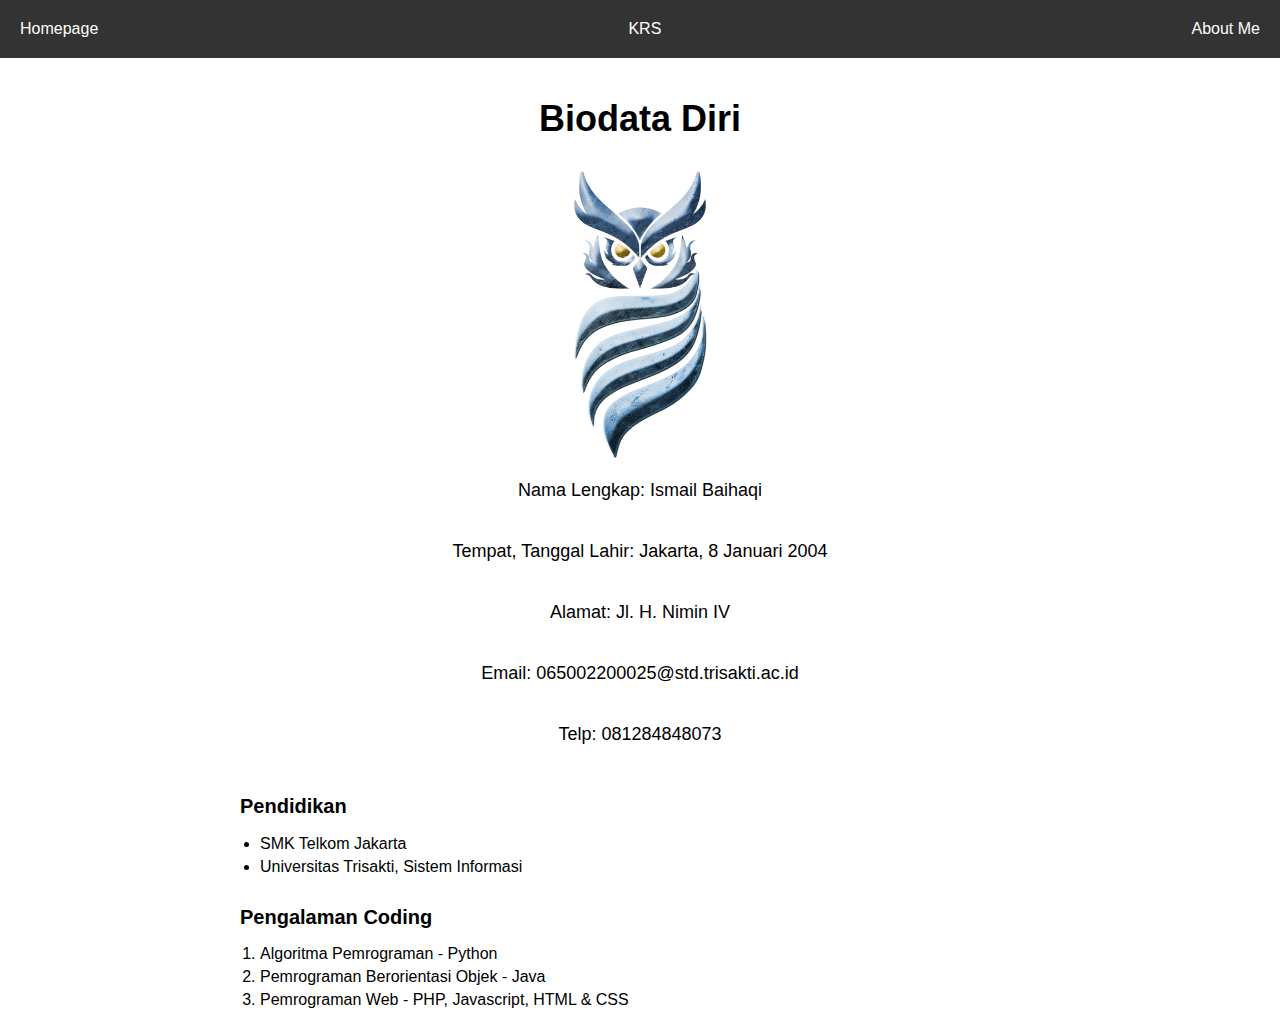
==== modul2/about.html @ 7a27b970 "Add files via upload" ====
<!DOCTYPE html>
<html lang="en">
<head>
    <meta charset="UTF-8">
    <meta name="viewport" content="width=device-width, initial-scale=1.0">
    <link rel="stylesheet" href="style.css" type="text/css">
    <title>Biodata Diri</title>

    <nav>
      <a href="home.html">Homepage</a>
      <a href="krs.html">KRS</a>
      <a href="about.html">About Me</a>
  </nav>
  
</head>
<body>
    <div class="container">
        <h1>Biodata Diri</h1>
        <img src="foto.png" alt="Foto">
        <p>Nama Lengkap: Ismail Baihaqi</p>
        <p>Tempat, Tanggal Lahir: Jakarta, 8 Januari 2004</p>
        <p>Alamat: Jl. H. Nimin IV</p>
        <P>Email: 065002200025@std.trisakti.ac.id</P>
        <p>Telp: 081284848073</p>

        <h2>Pendidikan</h2>
        <ul>
            <li>SMK Telkom Jakarta</li>
            <li>Universitas Trisakti, Sistem Informasi</li>
        </ul>

        <h2>Pengalaman Coding</h2>
        <ol>
            <li>Algoritma Pemrograman - Python</li>
            <li>Pemrograman Berorientasi Objek - Java</li>
            <li>Pemrograman Web - PHP, Javascript, HTML & CSS</li>
        </ol>
</body>
</html>
---- modul2/style.css ----
.container {
  max-width: 800px;
  margin: auto;
  padding: 20px;
  font-family: Arial, Helvetica, sans-serif;
}

h1 {
  text-align: center;
  margin-top: 0;
}

img {
  display: block;
  margin: auto;
  max-width: 300px;
  height: auto;
  border-radius: 50%;
}

.info {
  margin-top: 20px;
}

h2 {
  font-size: 20px;
  margin-top: 30px;
}

p {
  margin: 10px 0;
}

ul,
ol {
  margin: 0;
  padding: 0 0 0 20px;
}

li {
  margin: 5px 0;
}

table {
  margin: auto;
  border-collapse: collapse;
  width: 1%;
  border-radius: 10px;
  overflow: hidden;
  box-shadow: 0px 2px 5px rgba(0, 0, 0, 0.1);
}

th, td {
  padding: 12px 15px;
  text-align: left;
}

th {
  background-color: #4CAF50;
  color: white;
}

tr:nth-child(even) {
  background-color: #f2f2f2;
}

tfoot {
  margin: auto;
  background-color: beige;
}

/* Reset default styles */
body {
  margin: 0;
  padding: 0;
  font-family: Arial, sans-serif;
}

/* Style the navigation bar */
nav {
  background-color: #333;
  display: flex;
  justify-content: space-between;
  align-items: center;
  padding: 10px;
}

nav a {
  color: white;
  text-decoration: none;
  padding: 10px;
}

nav a:hover {
  background-color: #444;
}

h1 {
  text-align: center;
  font-size: 36px;
  padding: 20px;
  margin: auto;
}

p {
  text-align: center;
  font-size: 18px;
  padding: 20px;
  margin: auto;
}

/* ... (bagian CSS lain yang sudah ada) */

.button {
  display: block;
  margin: 20px auto;
  text-align: center;
  padding: 10px 20px;
  background-color: #4CAF50;
  color: white;
  text-decoration: none;
  border-radius: 5px;
}

.button:hover {
  background-color: #4caf60;
}
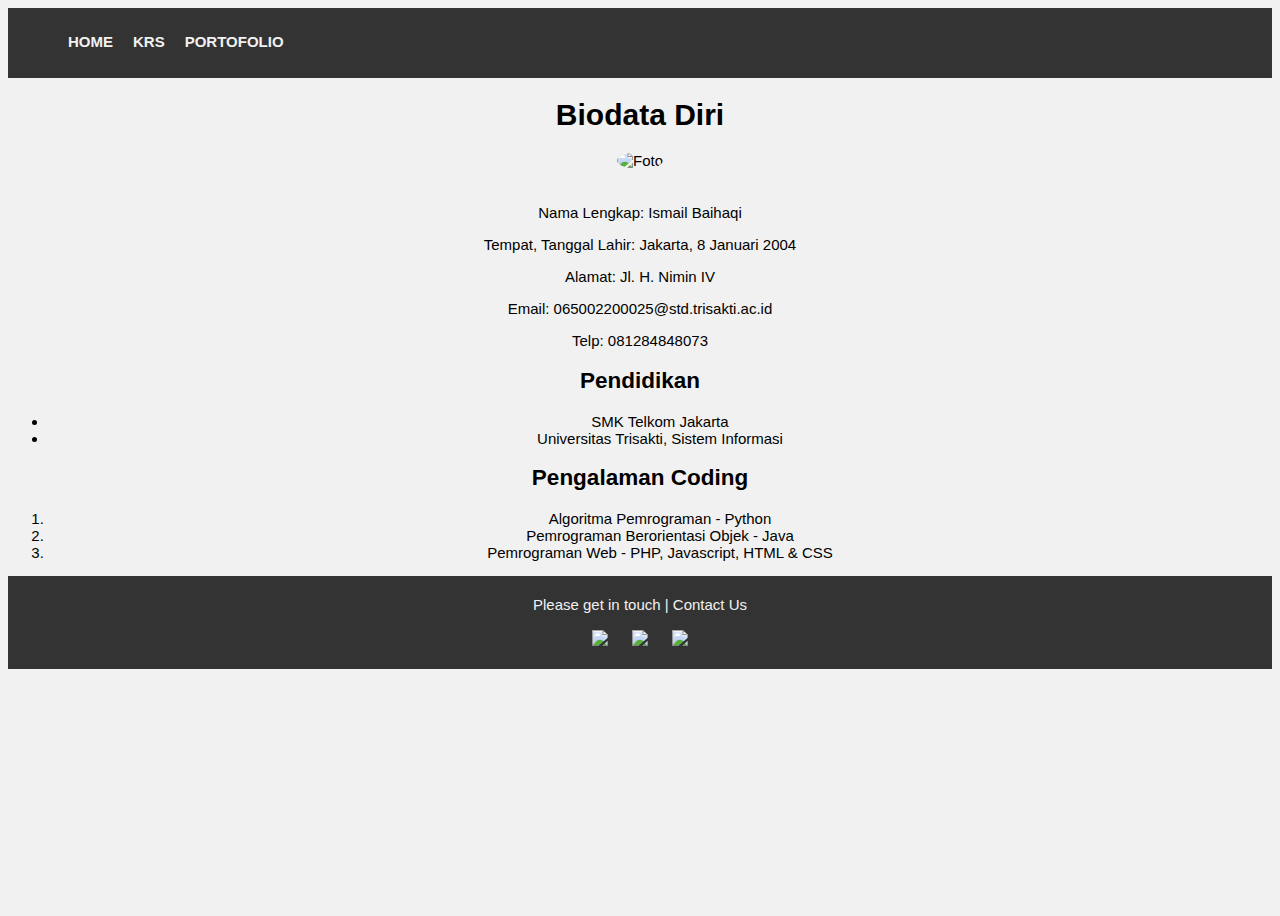
==== commit 673ae756: "Add files via upload" ====
--- a/modul2/about.html
+++ b/modul2/about.html
@@ -3,20 +3,24 @@
 <head>
     <meta charset="UTF-8">
     <meta name="viewport" content="width=device-width, initial-scale=1.0">
-    <link rel="stylesheet" href="style.css" type="text/css">
+    <link rel="stylesheet" href="about.css" type="text/css">
     <title>Biodata Diri</title>
-
-    <nav>
-      <a href="home.html">Homepage</a>
-      <a href="krs.html">KRS</a>
-      <a href="about.html">About Me</a>
-  </nav>
-  
+    <HEader>
+        <div class="wrapper">
+            <nav>
+                <ul>
+                    <li><a href="home.html">Home</a></li>
+                    <li><a href="krs.html">KRS</a></li>
+                    <li><a href="porto.html">Portofolio</a></li>
+                </ul>
+            </nav>
+        </div>
+    </HEader>
 </head>
 <body>
     <div class="container">
         <h1>Biodata Diri</h1>
-        <img src="foto.png" alt="Foto">
+        <img src="https://media1.giphy.com/media/zAYZOtH5OMhuU/200.webp?cid=ecf05e47qy7gebzyuq8nqv4orwt9nwa7xiy84uazm0a429ii&ep=v1_gifs_search&rid=200.webp&ct=g" alt="Foto" class="profile-picture">
         <p>Nama Lengkap: Ismail Baihaqi</p>
         <p>Tempat, Tanggal Lahir: Jakarta, 8 Januari 2004</p>
         <p>Alamat: Jl. H. Nimin IV</p>
@@ -36,4 +40,19 @@
             <li>Pemrograman Web - PHP, Javascript, HTML & CSS</li>
         </ol>
 </body>
+
+<footer>
+
+    <div class="row">
+        Please get in touch | Contact Us
+    </div><br>
+
+    <div class="wrapper">
+        <div id="footer-pictos"> 
+            <a href="https://wa.me/6281284848073"><img src="https://seeklogo.com/images/W/whatsapp-icon-logo-BDC0A8063B-seeklogo.com.png" width="50px"></a>
+            <a href="mailto:ismaailbaihaqi@gmail.com"><img src="https://seeklogo.com/images/G/gmail-new-2020-logo-32DBE11BB4-seeklogo.com.png" width="60px"></a>
+            <a href="https://www.instagram.com/_ismailbaihaqi"><img src="https://upload.wikimedia.org/wikipedia/commons/thumb/e/e7/Instagram_logo_2016.svg/1200px-Instagram_logo_2016.svg.png" width="50px"></a>
+        </div>
+    </div>
+</footer>
 </html>--- a/modul2/about.css
+++ b/modul2/about.css
@@ -0,0 +1,71 @@
+header {
+    height: 70px;
+    background-color: #333;
+    padding: 0 20px;
+}
+
+header h1 {
+    float: left;
+    margin-top: 32px;
+}
+
+header nav {
+    float: left;
+}
+
+header nav ul li {
+    float: left;
+    display: inline-block;
+    margin-top: 10px;
+}
+
+header nav ul li a {
+    color: #F1F1F1;
+    text-transform: uppercase;
+    font-weight: bold;
+    display: block;
+    margin-right: 20px;
+}
+
+a {
+    text-decoration: none;
+    color: #444;
+}
+
+a:hover {
+    color: #ff0000;
+}
+
+body {
+    background-color: #F1F1F1;
+    color: black;
+    font: normal 15px "Helvetica Neue", Arial, Helvetica, Geneva, sans-serif;
+    min-height: 100vh; 
+    display: flex; 
+    flex-direction: column;
+    text-align: center;
+}
+
+img.profile-picture {
+    width: 300px;
+    height: 300px;
+    border-radius: 100%;
+    margin: 0 auto 20px;
+}
+
+footer {
+    padding: 20px 0;
+    background-color: #333;
+    text-align: center;
+    color: #F1F1F1;
+}
+
+#footer-pictos a img {
+    margin: 0 10px;
+    width: 30px;
+    transition: transform 0.3s ease-in-out;
+}
+  
+#footer-pictos a img:hover {
+    transform: scale(1.5);
+}